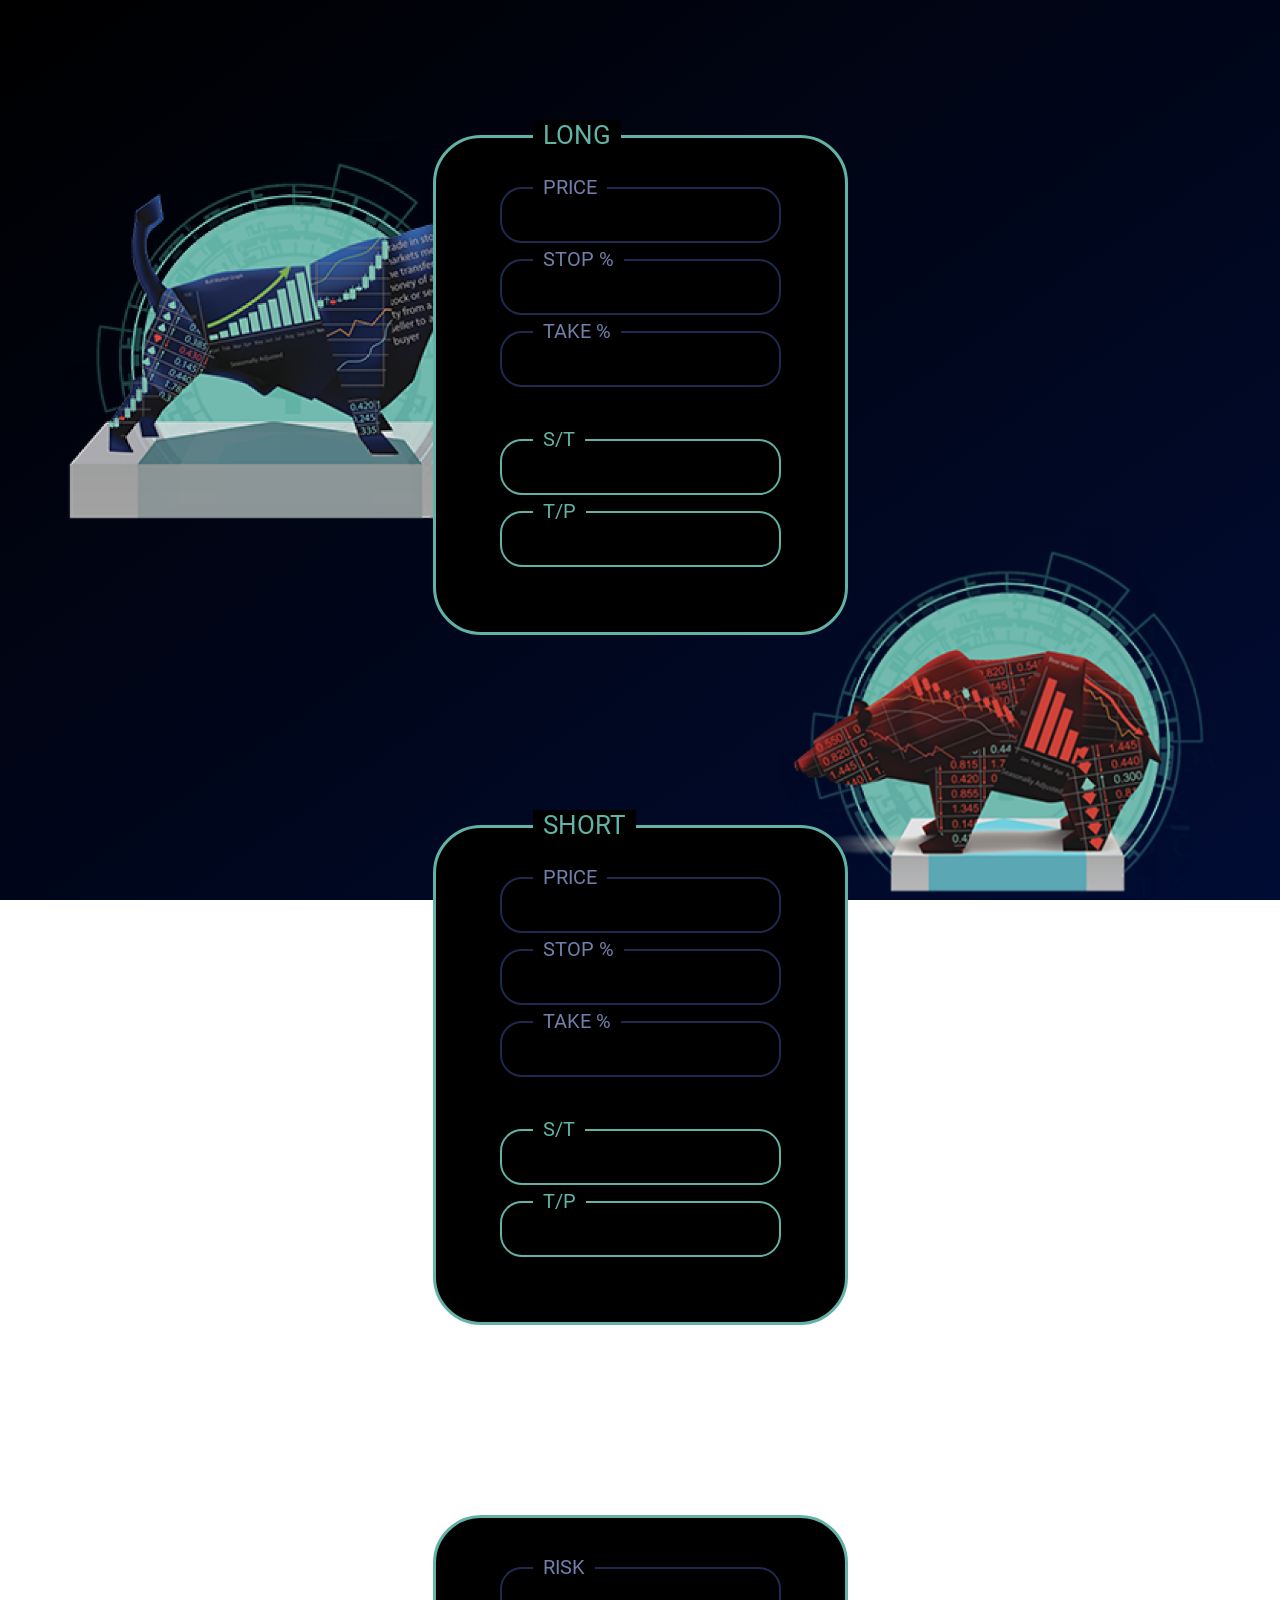
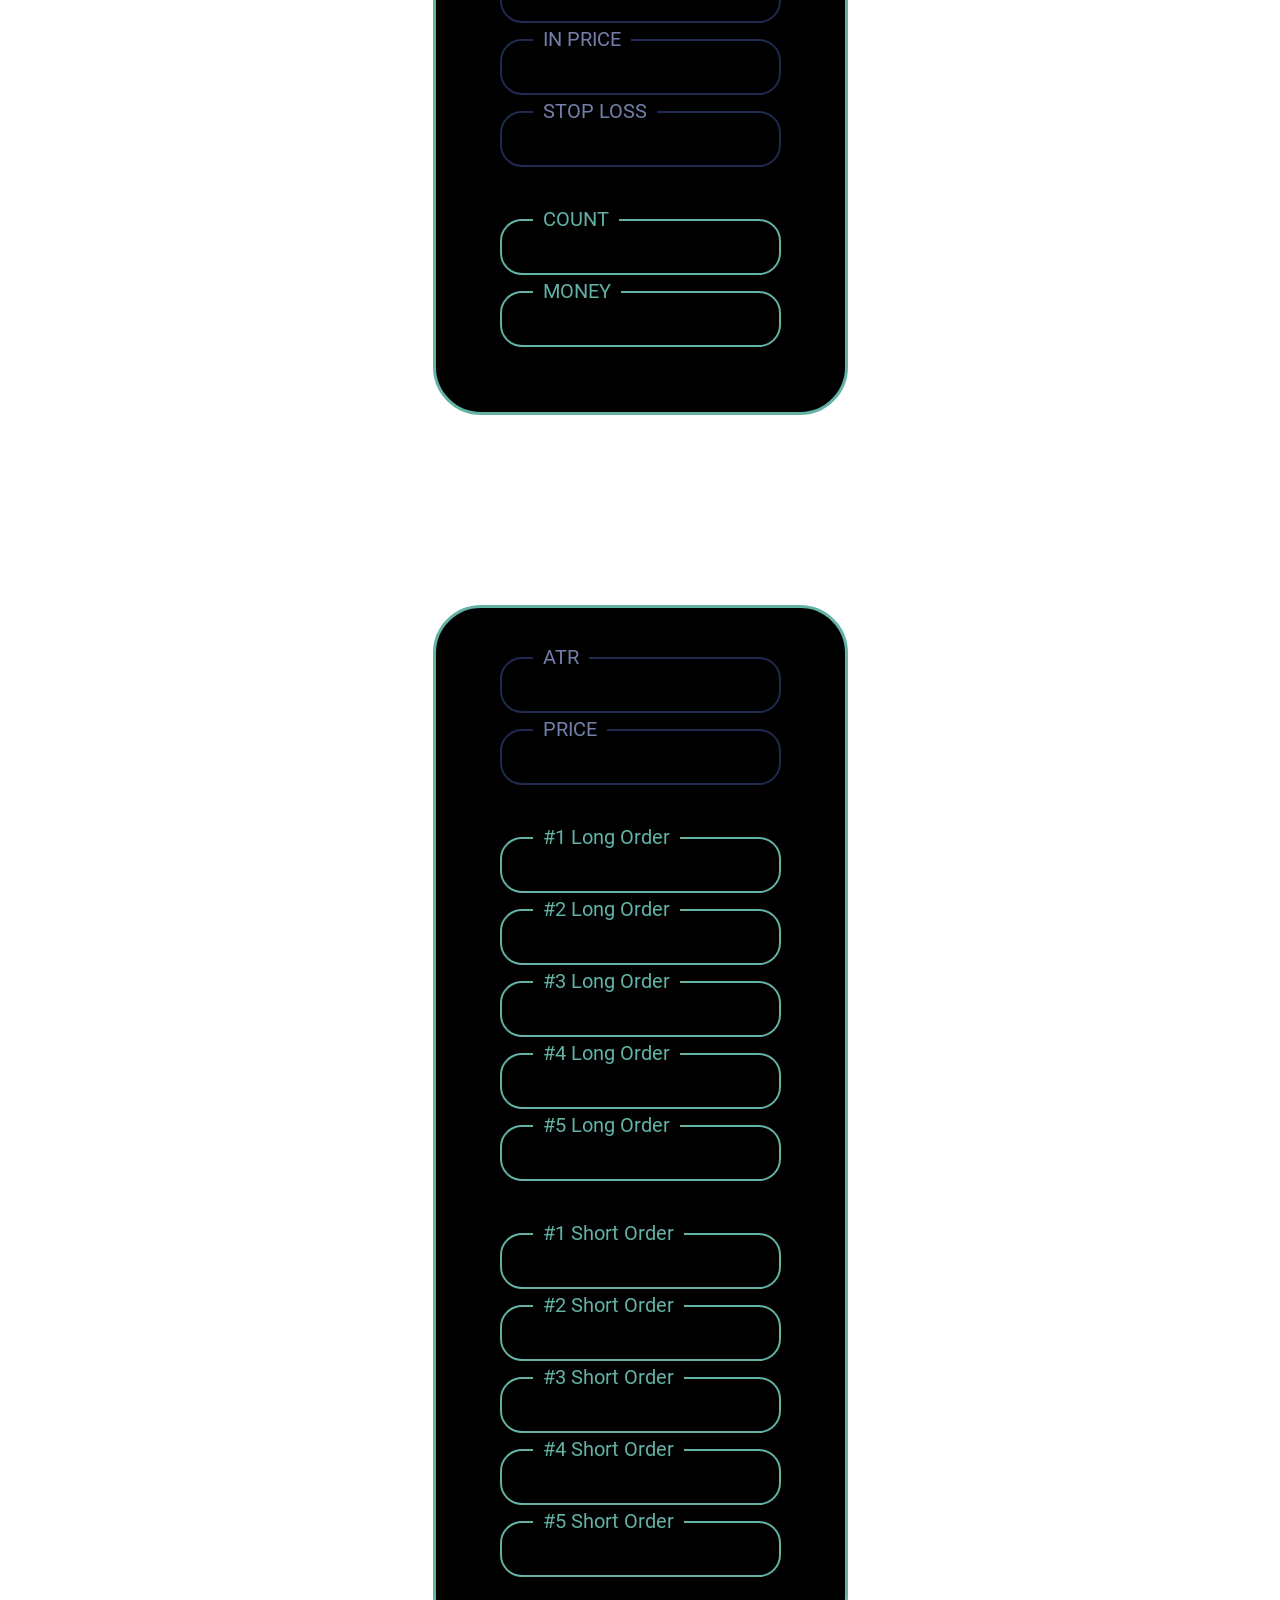
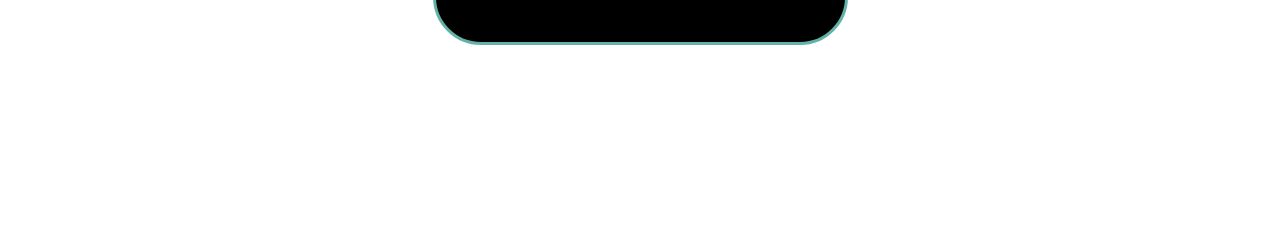
==== index.html @ 307fcd8e "added two new calculatos" ====
<!DOCTYPE html>
<html lang="en">
<head>
    <meta charset="UTF-8">
    <meta name="viewport" content="width=device-width, initial-scale=1.0">
    <link rel="stylesheet" href="css/style.css">
    <link rel="stylesheet" href="fonts/fonts.css">

    <title>Calculator</title>
</head>
<body>
    <div class="animals">
        <img class="bull" src="img/image 3.png" alt="bull" srcset="">
        <br>
        <img class="bear" style="float: right;" src="img/image 2.png" alt="bear" srcset="">
    </div>
    <!-- <div class="containerbig">
        <section class="short" style="margin-bottom: 10vh;">
            <p class="description">SHORT</p>
            <div class="inputdiv container"><br><input type="number" name="" id="short1" min="0" onchange="shortChanged()"></div>
            <p class="description">ATR</p>
            <div class="inputdiv container"><input type="number" name="" id="short2" min="0" onchange="shortChanged()"><br></div>
            <p class="description">PROFIT</p>
            <div class="inputdiv container"><input class="readonly" type="number" name="" id="short4" readonly><br></div>
            <p class="description">STOP</p>
            <div class="inputdiv container"><input class="readonly" type="number" name="" id="short3" readonly><br></div>
        </section>
        <section class="short" style="margin-bottom: 10vh;">
            <p class="description">Profit Multipier</p>
            <div class="inputdiv container"><br><input type="number" value="3.5" name="" id="coef" onchange="coefChanged()"></div>
        </section>
        <section class="short">
            <p class="description">LONG</p>
            <div class="inputdiv container"><br><input type="number" name="" id="long1" min="0" onchange="longChanged()"></div>
            <p class="description">ATR</p>
            <div class="inputdiv container"><input type="number" name="" id="long2" min="0" onchange="longChanged()"><br></div>
            <p class="description">PROFIT</p>
            <div class="inputdiv container"><input class="readonly" type="number" name="" id="long4" readonly><br></div>
            <p class="description">STOP</p>
            <div class="inputdiv container"><input class="readonly" type="number" name="" id="long3" readonly><br></div>
        </section>
    </div>
    -->

    <div class="containerbig">
        <section class="short" style="margin-bottom: 10vh;">
            <p class="description title readonly-description">LONG</p>
            <p class="description">PRICE</p>
            <div class="inputdiv container"><br><input type="number" name="" id="longPrice" min="0" onchange="longChangedNew()"></div>
            <p class="description">STOP %</p>
            <div class="inputdiv container"><input type="number" value="-0.65" name="" id="longStopPrecent" onchange="longChangedNew()"><br></div>
            <p class="description">TAKE %</p>
            <div class="inputdiv container"><input type="number" value="2.65" name="" id="longTakePercent" onchange="longChangedNew()"><br></div>
            <br><br>
            <p class="description readonly-description">S/T</p>
            <div class="inputdiv container"><input class="readonly" type="number" name="" id="longST" readonly><br></div>
            <p class="description readonly-description">T/P</p>
            <div class="inputdiv container"><input class="readonly" type="number" name="" id="longTP" readonly><br></div>
        </section>
    </div>

    <div class="containerbig">
        <section class="short" style="margin-bottom: 10vh;">
            <p class="description title readonly-description">SHORT</p>
            <p class="description">PRICE</p>
            <div class="inputdiv container"><br><input type="number" name="" id="shortPrice" min="0" onchange="shortChangedNew()"></div>
            <p class="description">STOP %</p>
            <div class="inputdiv container"><input type="number" value="0.65" name="" id="shortStopPrecent" onchange="shortChangedNew()"><br></div>
            <p class="description">TAKE %</p>
            <div class="inputdiv container"><input type="number" value="-2.65" name="" id="shortTakePercent" onchange="shortChangedNew()"><br></div>
            <br><br>
            <p class="description readonly-description">S/T</p>
            <div class="inputdiv container"><input class="readonly" type="number" name="" id="shortST" readonly><br></div>
            <p class="description readonly-description">T/P</p>
            <div class="inputdiv container"><input class="readonly" type="number" name="" id="shortTP" readonly><br></div>
        </section>
    </div>

    <div class="containerbig">
        <section class="short" style="margin-bottom: 10vh;">
            <p class="description">RISK</p>
            <div class="inputdiv container"><br><input type="number" name="" id="risk1" min="0" onchange="riskChanged()"></div>
            <p class="description">IN PRICE</p>
            <div class="inputdiv container"><input type="number" name="" id="risk2" min="0" onchange="riskChanged()"><br></div>
            <p class="description">STOP LOSS</p>
            <div class="inputdiv container"><input type="number" name="" id="risk3" onchange="riskChanged()"><br></div>
            <br><br>
            <p class="description readonly-description">COUNT</p>
            <div class="inputdiv container"><input class="readonly" type="number" name="" id="risk4" readonly><br></div>
            <p class="description readonly-description">MONEY</p>
            <div class="inputdiv container"><input class="readonly" type="number" name="" id="risk5" readonly><br></div>
        </section>
    </div>

    <div class="containerbig">
        <section class="short" style="margin-bottom: 10vh;">
            <p class="description">ATR</p>
            <div class="inputdiv container"><br><input type="number" name="" id="atr1" min="0" onchange="PercentChanged()"></div>
            <p class="description">PRICE</p>
            <div class="inputdiv container"><input type="number" name="" id="price1" min="0" onchange="PercentChanged()"><br></div>
            <br><br>
            <!-- <p class="description readonly-description">First Order</p>
            <div class="inputdiv container"><input class="readonly" type="number" name="" id="first" readonly><br></div>
            <p class="description readonly-description">Between Order</p>
            <div class="inputdiv container"><input class="readonly" type="number" name="" id="between" readonly><br></div>
            <br><br> -->
            <p class="description readonly-description">#1 Long Order</p>
            <div class="inputdiv container"><input class="readonly" type="number" name="" id="long1" readonly><br></div>
            <p class="description readonly-description">#2 Long Order</p>
            <div class="inputdiv container"><input class="readonly" type="number" name="" id="long2" readonly><br></div>
            <p class="description readonly-description">#3 Long Order</p>
            <div class="inputdiv container"><input class="readonly" type="number" name="" id="long3" readonly><br></div>
            <p class="description readonly-description">#4 Long Order</p>
            <div class="inputdiv container"><input class="readonly" type="number" name="" id="long4" readonly><br></div>
            <p class="description readonly-description">#5 Long Order</p>
            <div class="inputdiv container"><input class="readonly" type="number" name="" id="long5" readonly><br></div>
            <br><br>
            <p class="description readonly-description">#1 Short Order</p>
            <div class="inputdiv container"><input class="readonly" type="number" name="" id="short1" readonly><br></div>
            <p class="description readonly-description">#2 Short Order</p>
            <div class="inputdiv container"><input class="readonly" type="number" name="" id="short2" readonly><br></div>
            <p class="description readonly-description">#3 Short Order</p>
            <div class="inputdiv container"><input class="readonly" type="number" name="" id="short3" readonly><br></div>
            <p class="description readonly-description">#4 Short Order</p>
            <div class="inputdiv container"><input class="readonly" type="number" name="" id="short4" readonly><br></div>
            <p class="description readonly-description">#5 Short Order</p>
            <div class="inputdiv container"><input class="readonly" type="number" name="" id="short5" readonly><br></div>
        </section>
    </div>

    <script src="js/jQuery.js"></script>
    <script src="js/main.js"></script>
    <script>
        $("#shortStopPrecent").val(localStorage.getItem("shortStopPrecent", "0.65"));
        $("#shortTakePercent").val(localStorage.getItem("shortTakePercent", "-2.65"));
        
        $("#longStopPrecent").val(localStorage.getItem("longStopPrecent", "-0.65"));
        $("#longTakePercent").val(localStorage.getItem("longTakePercent", "2.65"));
    </script>
</body>
</html>
---- css/style.css ----
body
{
    margin-top: 15vh;
    /* background: linear-gradient(145deg, #000000, #23423D);*/
    background: linear-gradient(145deg, #000000, #010C34);
    background-attachment: fixed;
}

.container
{
    display: flex;
    justify-content: center;
}

.containerbig
{
    display: flex;
    justify-content: center;
    margin-bottom: 100px;
}

input
{
    border:none;
    background: #000000;
    font-family: Roboto;
    color: white;
    text-align: center;
    font-size: 20px;
    font-weight: bold;
    padding: 6px 12px;
    min-height: 40px;
    border: 2px solid #202A51;
    border-radius: 22px;
}

.inputdiv
{
    margin-bottom: 16px;
}

input:focus
{
    outline: none;
}

.title
{
  font-size: 26px !important;
  margin-top: -67px !important;
}

.animals
{
  margin: 0;
  padding: 0 5vw;
  top: 15vh;
  bottom: 0;
  left: 0;
  right: 0;
  position: absolute;
  z-index: -1;
}

.animals>img
{
  height: 384px;
}

.short
{
    padding: 49px 5vw;
    background-color: #000000;
    border: 3px solid #62B2A5;
    border-radius: 48px;
}

.readonly-description
{
  color: #62B2A5 !important;
}

.readonly
{
    color: rgba(255, 255, 255, 0.8);
    border-color: #62B2A5;
}

.description
{
    padding: 0 10px;
    color: #737FAA;
    background-color: black;
    margin-top: -12px;
    margin-left: 33px;
    font-family: Roboto;
    font-size: 20px;
    text-align: center;
    position: absolute;
}

input::-webkit-outer-spin-button,
input::-webkit-inner-spin-button {
  -webkit-appearance: none;
  margin: 0;
}

input[type=number] {
  -moz-appearance: textfield;
}

@media (orientation: landscape) {
  .containerbig {
    flex-direction: row;
  }
}
  
@media screen and (orientation: portrait), screen and (max-width: 650px) {
  .containerbig {
    flex-direction: column;
  }
  .description
  {
    margin-left: 46px;
  }
  .animals
  {
    display: none;
  }
}
---- fonts/fonts.css ----
@font-face
{
    font-family: MontserratMedium;
    src: url(Montserrat-Medium.ttf);
}

@font-face
{
    font-family: MontserratThin;
    src: url(Montserrat-Light.ttf);
}

@font-face
{
    font-family: Roboto;
    src: url(Roboto-Regular.ttf);
}
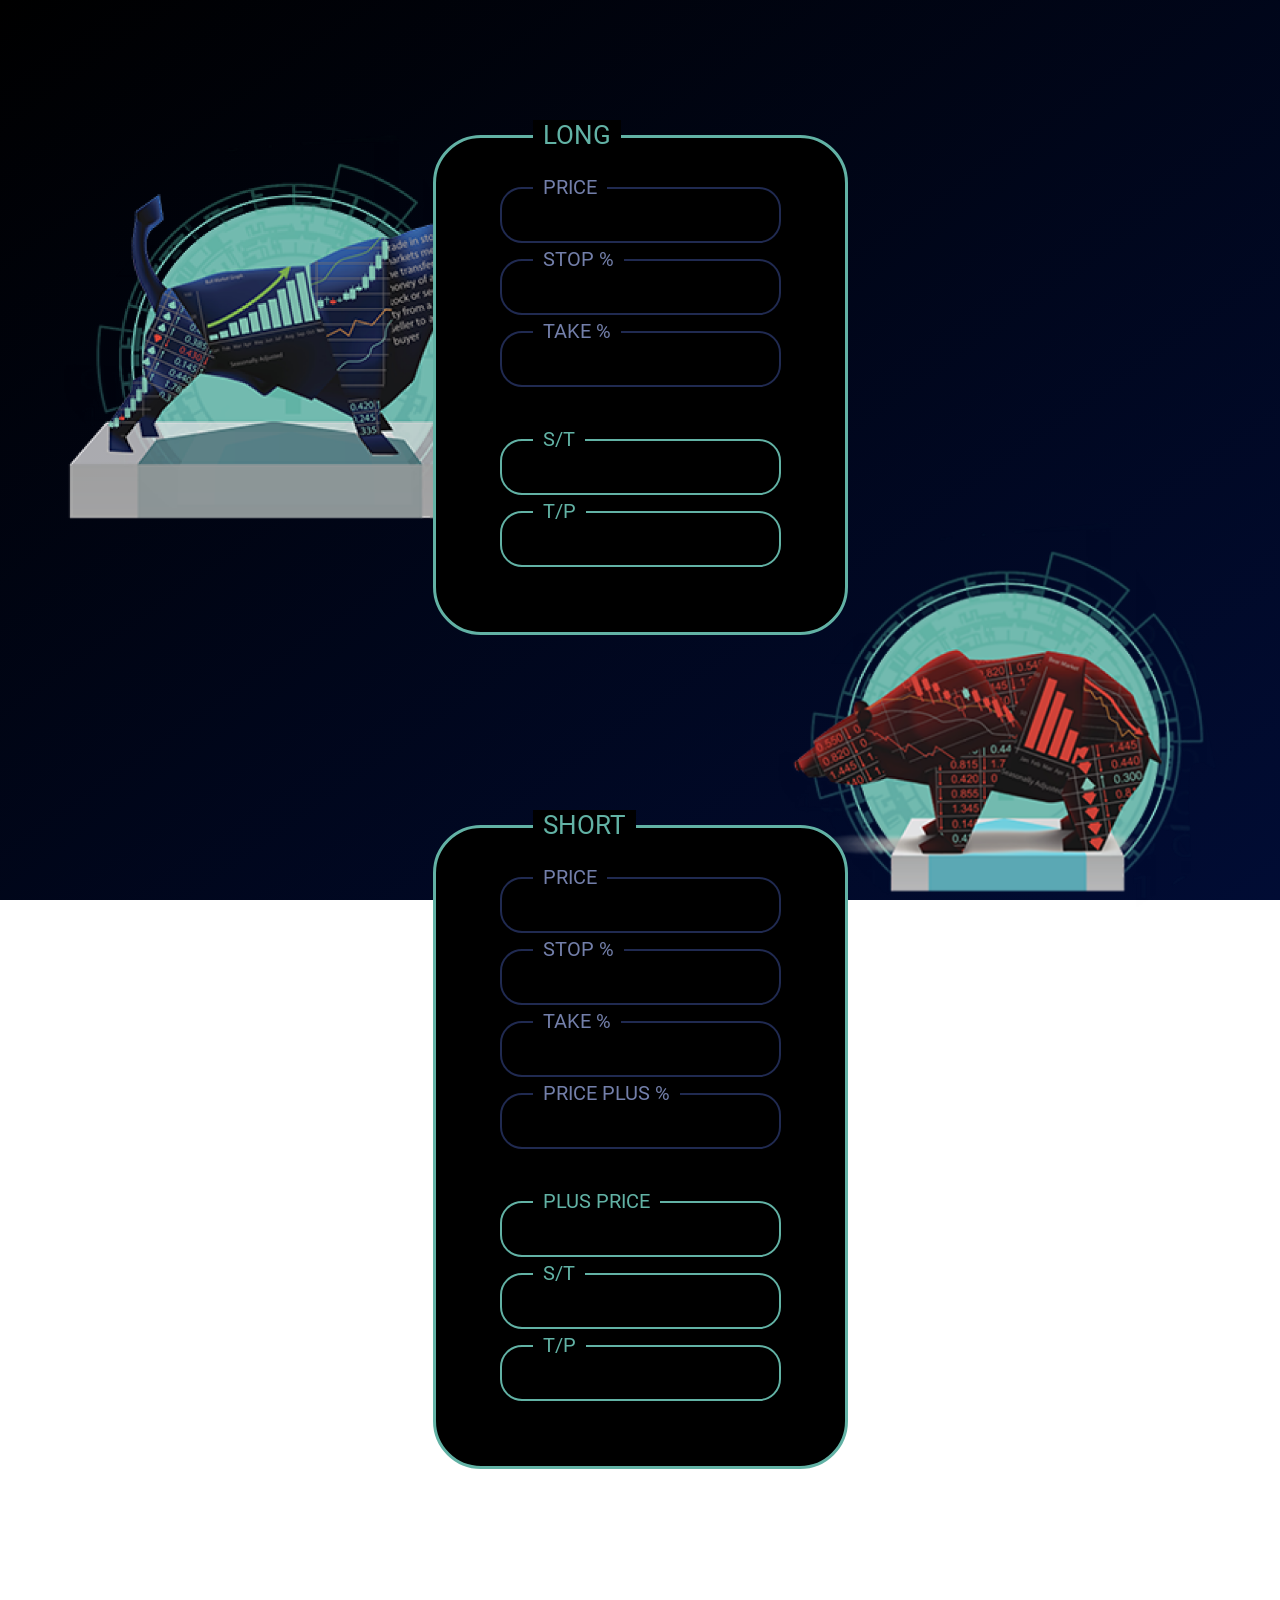
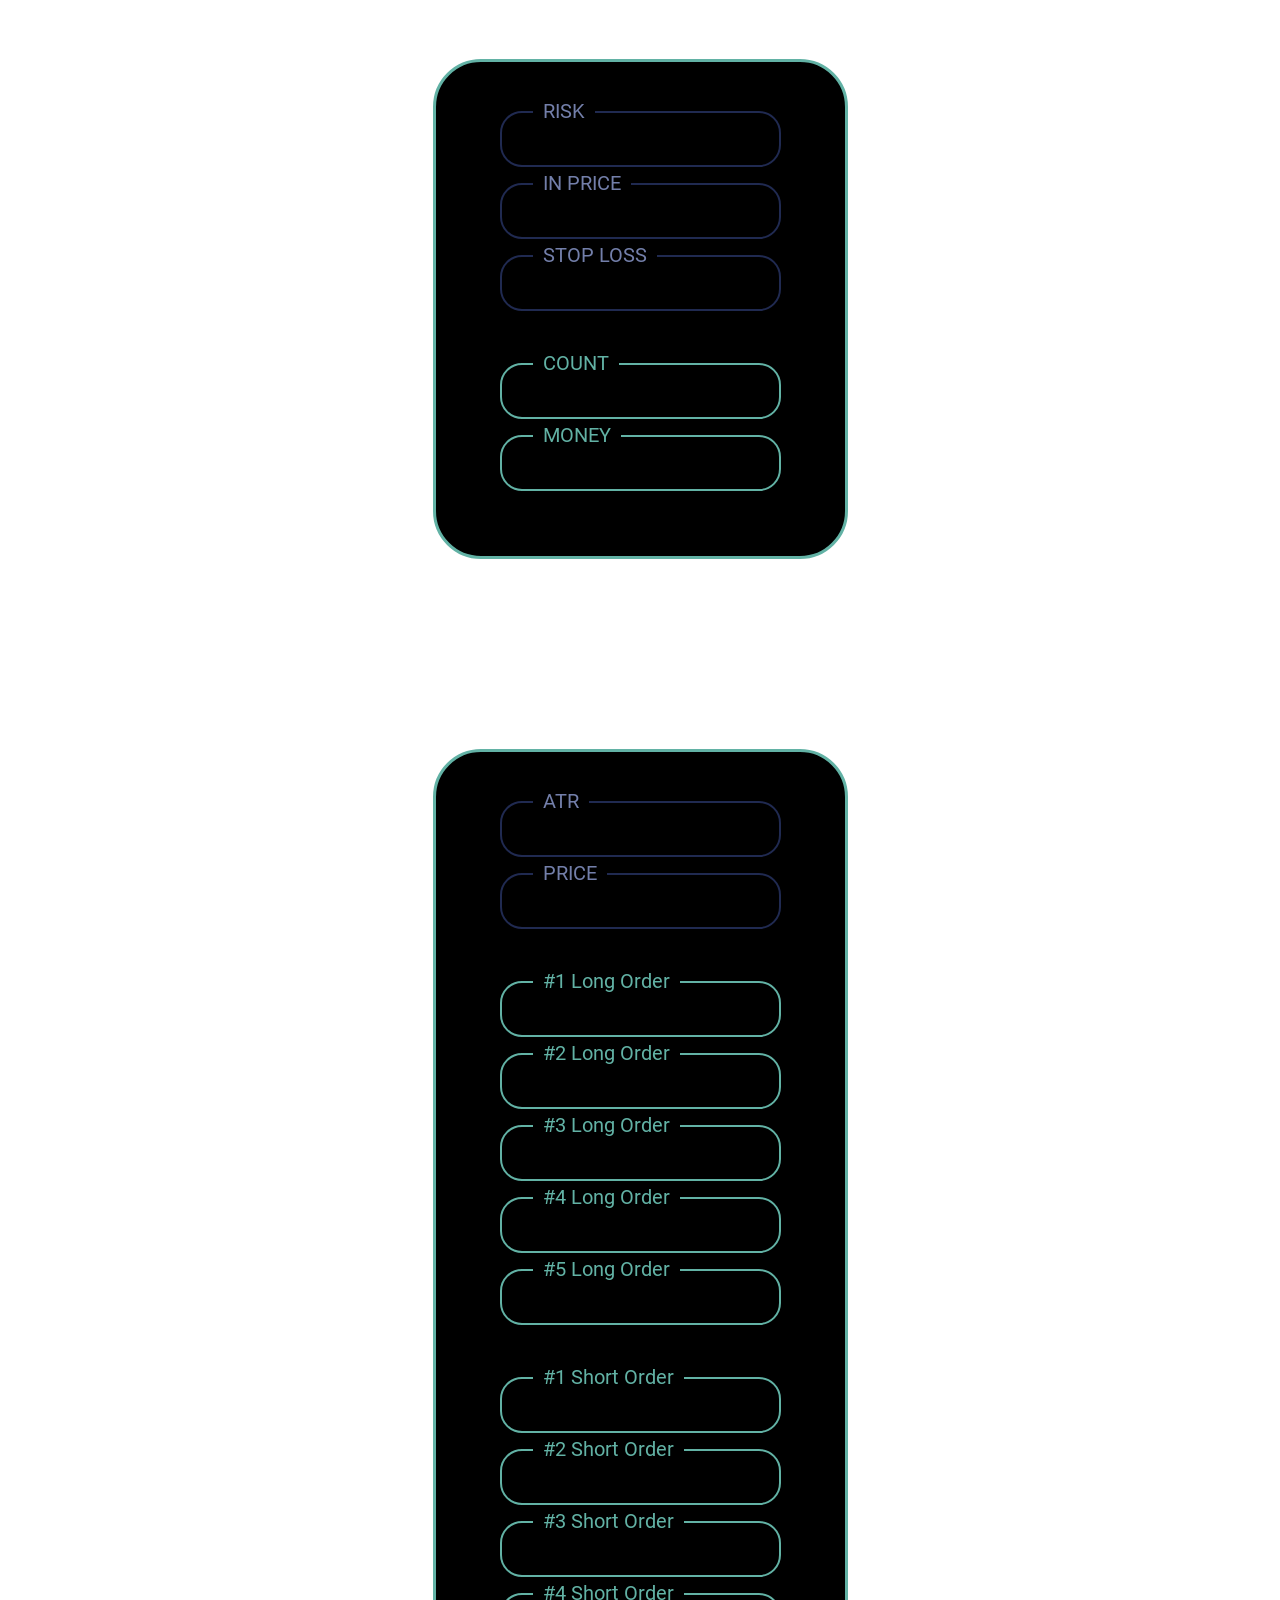
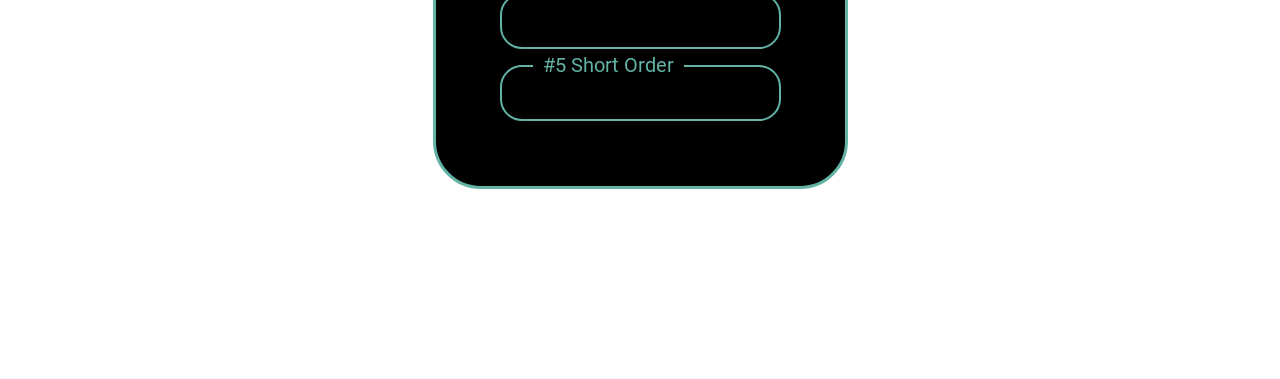
==== commit aba1b535: "Plus Price" ====
--- a/index.html
+++ b/index.html
@@ -5,6 +5,7 @@
     <meta name="viewport" content="width=device-width, initial-scale=1.0">
     <link rel="stylesheet" href="css/style.css">
     <link rel="stylesheet" href="fonts/fonts.css">
+    <link rel="icon" type="image/x-icon" href="favicon.ico">
 
     <title>Calculator</title>
 </head>
@@ -68,7 +69,11 @@
             <div class="inputdiv container"><input type="number" value="0.65" name="" id="shortStopPrecent" onchange="shortChangedNew()"><br></div>
             <p class="description">TAKE %</p>
             <div class="inputdiv container"><input type="number" value="-2.65" name="" id="shortTakePercent" onchange="shortChangedNew()"><br></div>
+            <p class="description">PRICE PLUS %</p>
+            <div class="inputdiv container"><input type="number" value="0" name="" id="shortAddPricePercent" onchange="shortChangedNew()"><br></div>
             <br><br>
+            <p class="description readonly-description">PLUS PRICE</p>
+            <div class="inputdiv container"><input class="readonly" type="number" name="" id="shortPP" readonly><br></div>
             <p class="description readonly-description">S/T</p>
             <div class="inputdiv container"><input class="readonly" type="number" name="" id="shortST" readonly><br></div>
             <p class="description readonly-description">T/P</p>
@@ -133,7 +138,8 @@
     <script>
         $("#shortStopPrecent").val(localStorage.getItem("shortStopPrecent", "0.65"));
         $("#shortTakePercent").val(localStorage.getItem("shortTakePercent", "-2.65"));
-        
+        $("#shortAddPricePercent").val(localStorage.getItem("shortAddPricePercent", "0"));
+
         $("#longStopPrecent").val(localStorage.getItem("longStopPrecent", "-0.65"));
         $("#longTakePercent").val(localStorage.getItem("longTakePercent", "2.65"));
     </script>
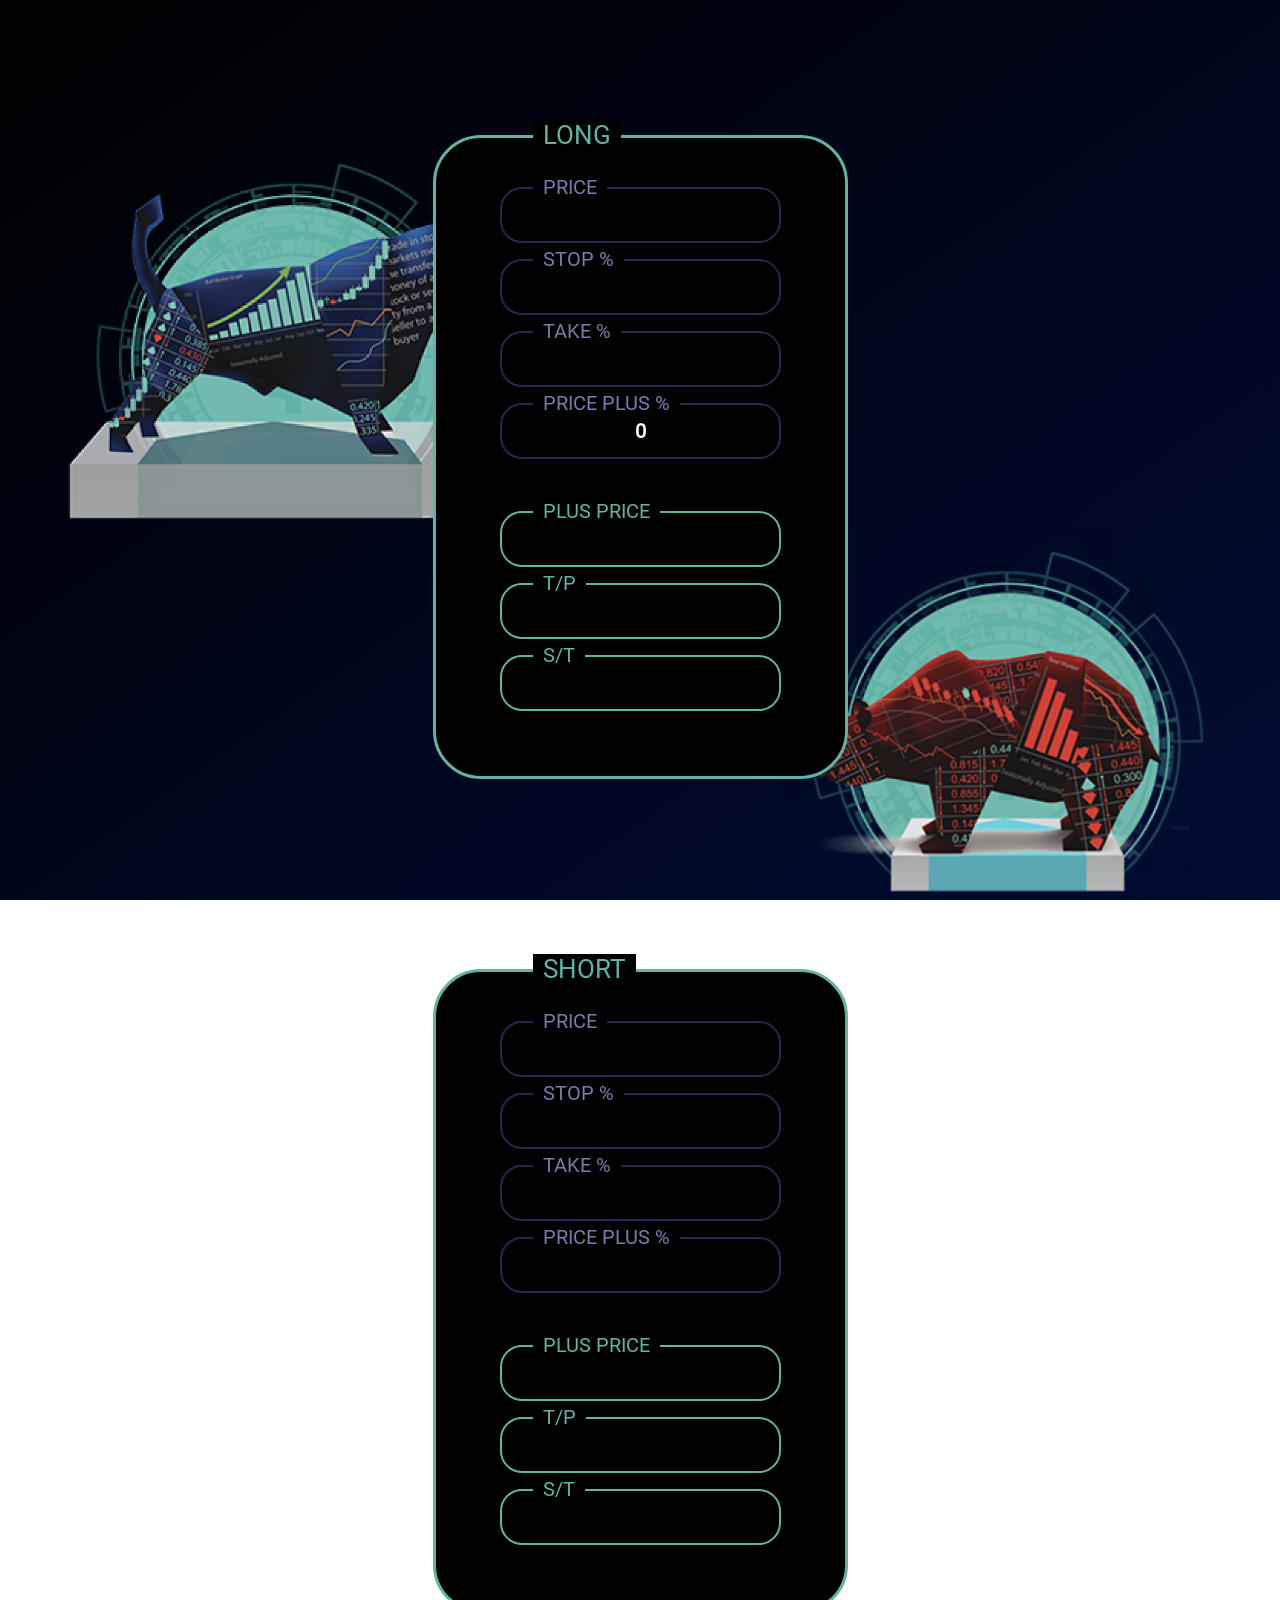
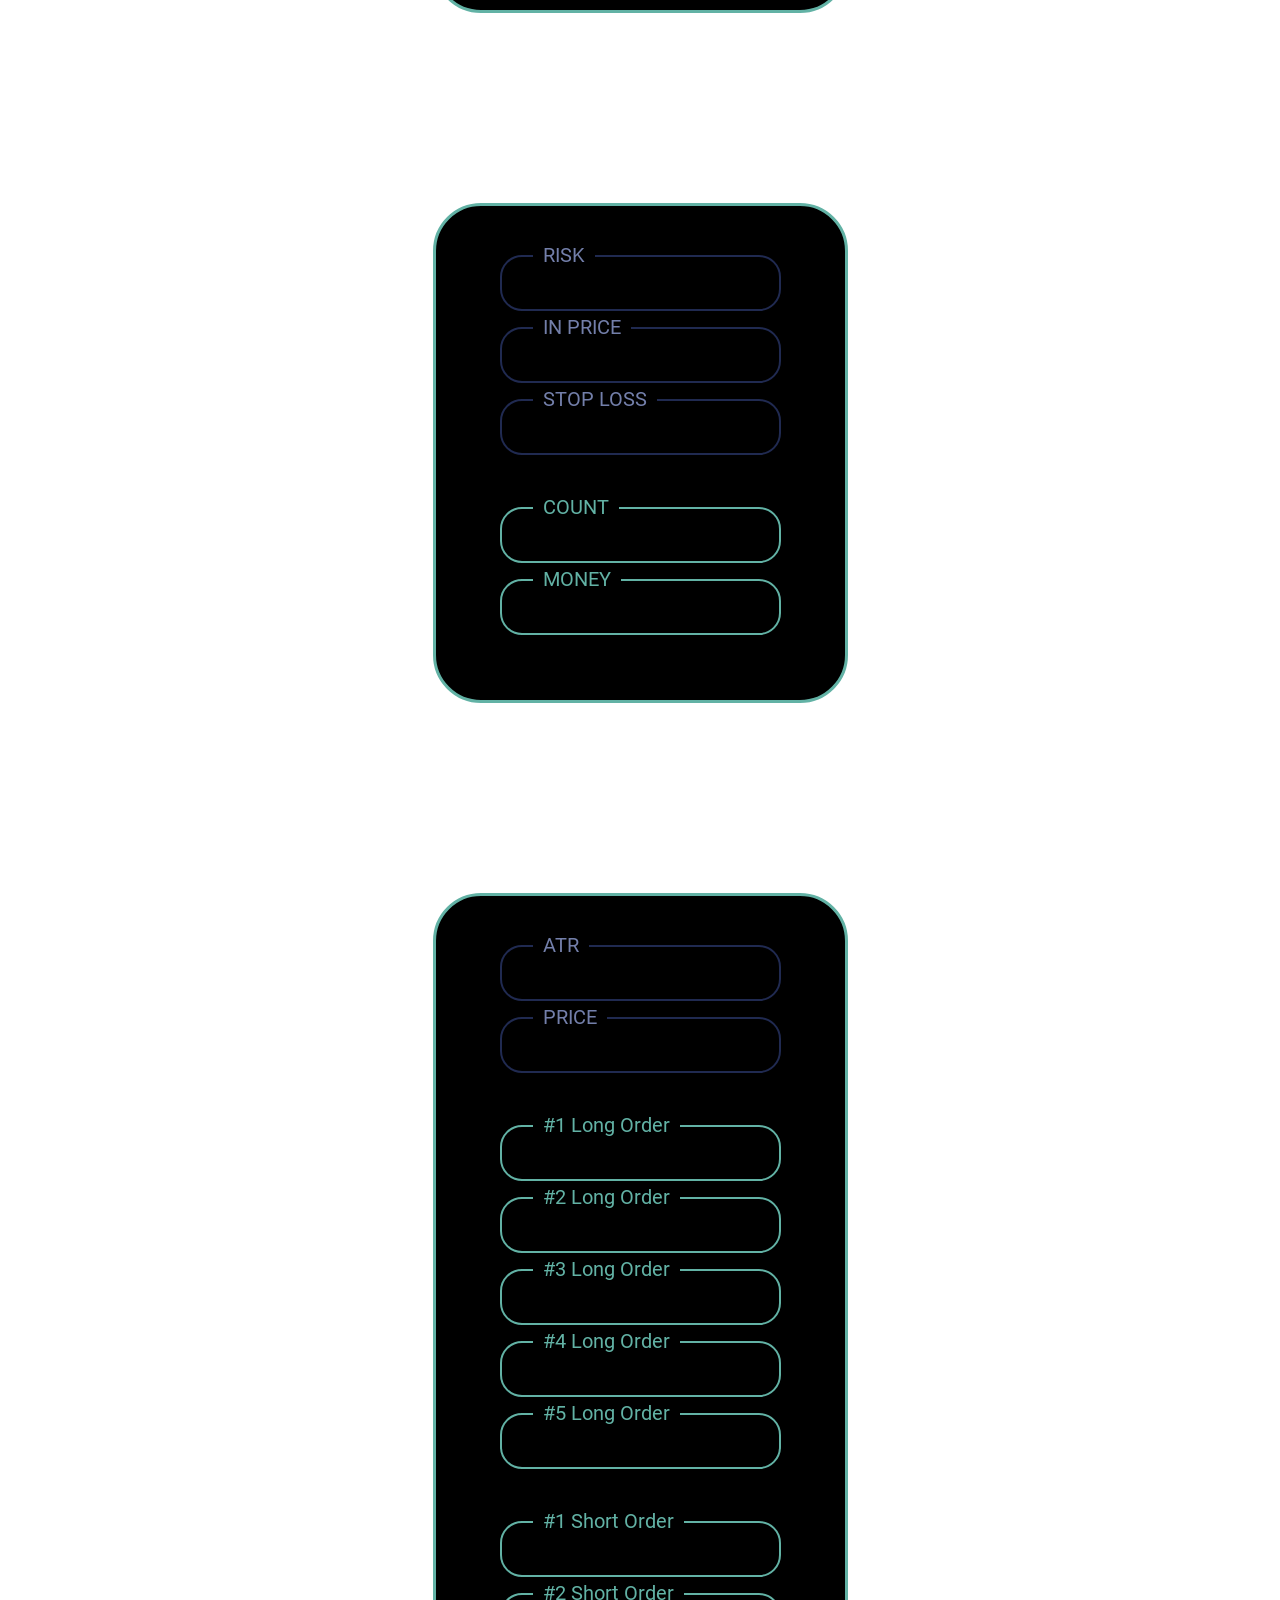
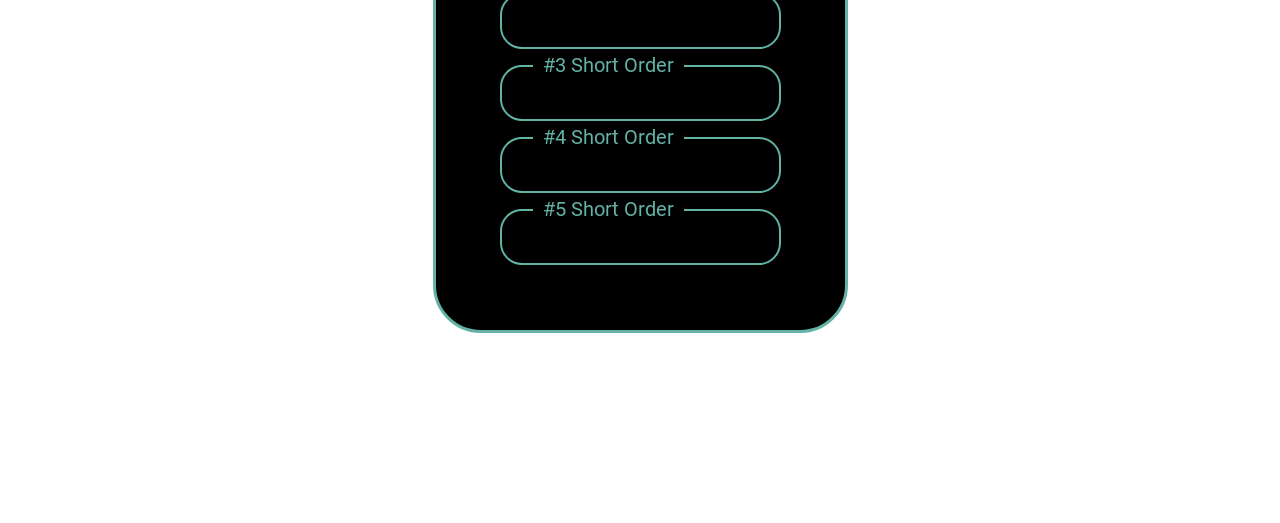
==== commit 5cf1685a: "Small Updates" ====
--- a/index.html
+++ b/index.html
@@ -52,11 +52,16 @@
             <div class="inputdiv container"><input type="number" value="-0.65" name="" id="longStopPrecent" onchange="longChangedNew()"><br></div>
             <p class="description">TAKE %</p>
             <div class="inputdiv container"><input type="number" value="2.65" name="" id="longTakePercent" onchange="longChangedNew()"><br></div>
+            <p class="description">PRICE PLUS %</p>
+            <div class="inputdiv container"><input type="number" value="0" name="" id="longAddPricePercent" onchange="longChangedNew()"><br></div>
             <br><br>
+            <p class="description readonly-description">PLUS PRICE</p>
+            <div class="inputdiv container"><input class="readonly" type="number" name="" id="longPP" readonly><br></div>
+            <p class="description readonly-description">T/P</p>
+            <div class="inputdiv container"><input class="readonly" type="number" name="" id="longTP" readonly><br></div>
             <p class="description readonly-description">S/T</p>
             <div class="inputdiv container"><input class="readonly" type="number" name="" id="longST" readonly><br></div>
-            <p class="description readonly-description">T/P</p>
-            <div class="inputdiv container"><input class="readonly" type="number" name="" id="longTP" readonly><br></div>
+
         </section>
     </div>
 
@@ -74,10 +79,10 @@
             <br><br>
             <p class="description readonly-description">PLUS PRICE</p>
             <div class="inputdiv container"><input class="readonly" type="number" name="" id="shortPP" readonly><br></div>
+            <p class="description readonly-description">T/P</p>
+            <div class="inputdiv container"><input class="readonly" type="number" name="" id="shortTP" readonly><br></div>
             <p class="description readonly-description">S/T</p>
             <div class="inputdiv container"><input class="readonly" type="number" name="" id="shortST" readonly><br></div>
-            <p class="description readonly-description">T/P</p>
-            <div class="inputdiv container"><input class="readonly" type="number" name="" id="shortTP" readonly><br></div>
         </section>
     </div>
 
@@ -142,6 +147,7 @@
 
         $("#longStopPrecent").val(localStorage.getItem("longStopPrecent", "-0.65"));
         $("#longTakePercent").val(localStorage.getItem("longTakePercent", "2.65"));
+        $("#shortAddPricePercent").val(localStorage.getItem("longAddPricePercent", "0"));
     </script>
 </body>
 </html>
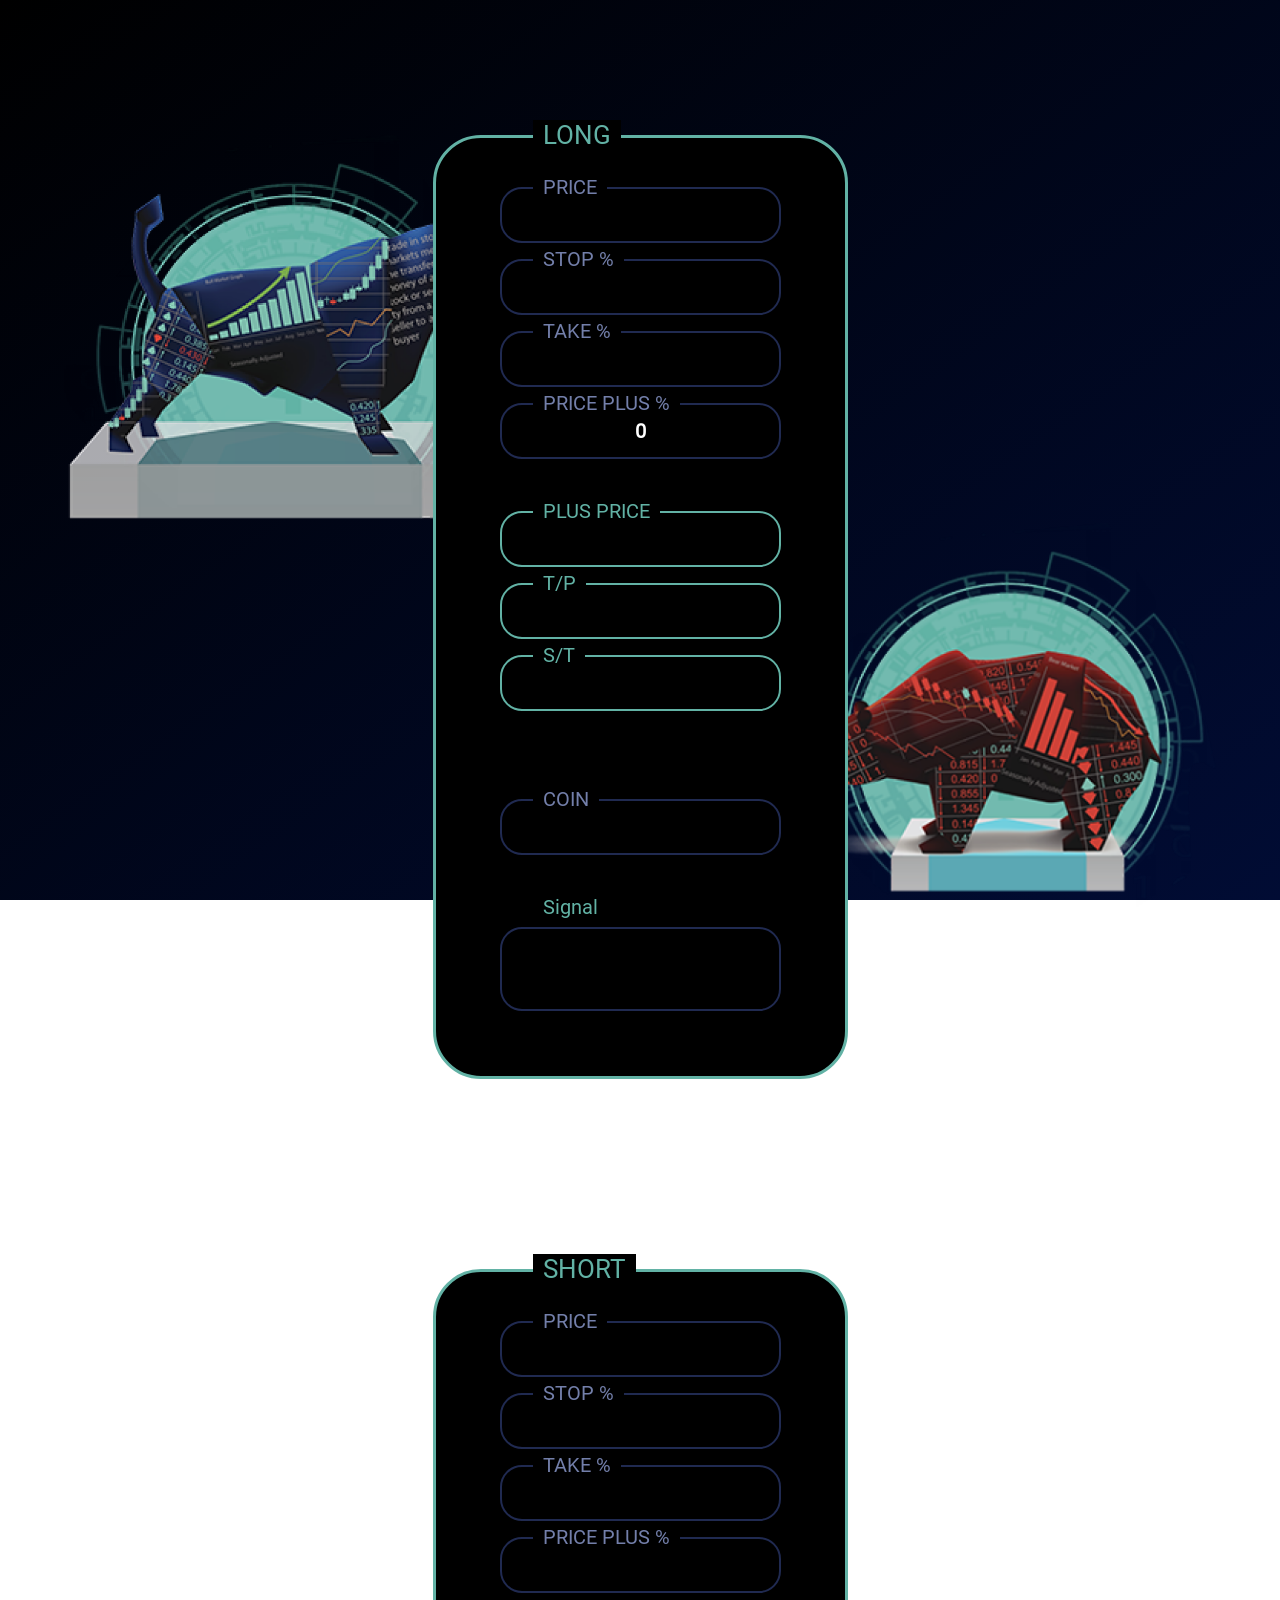
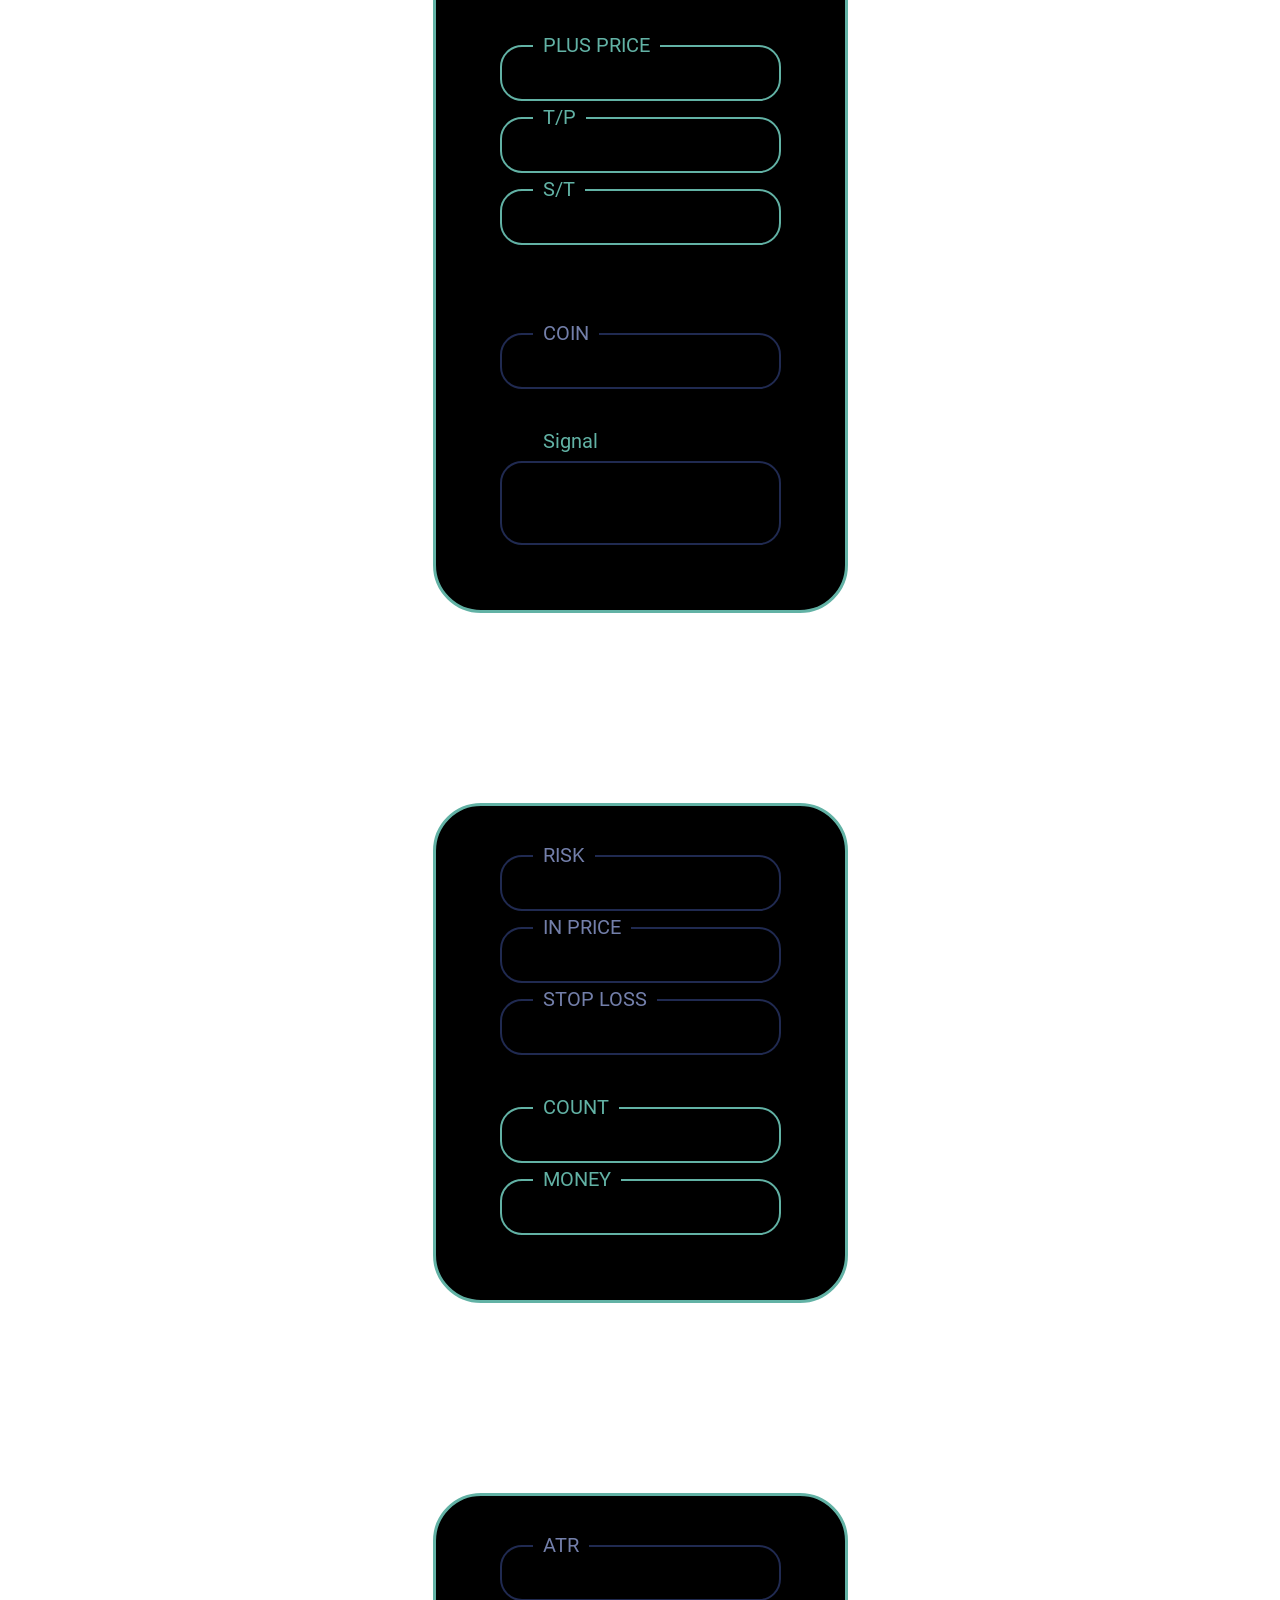
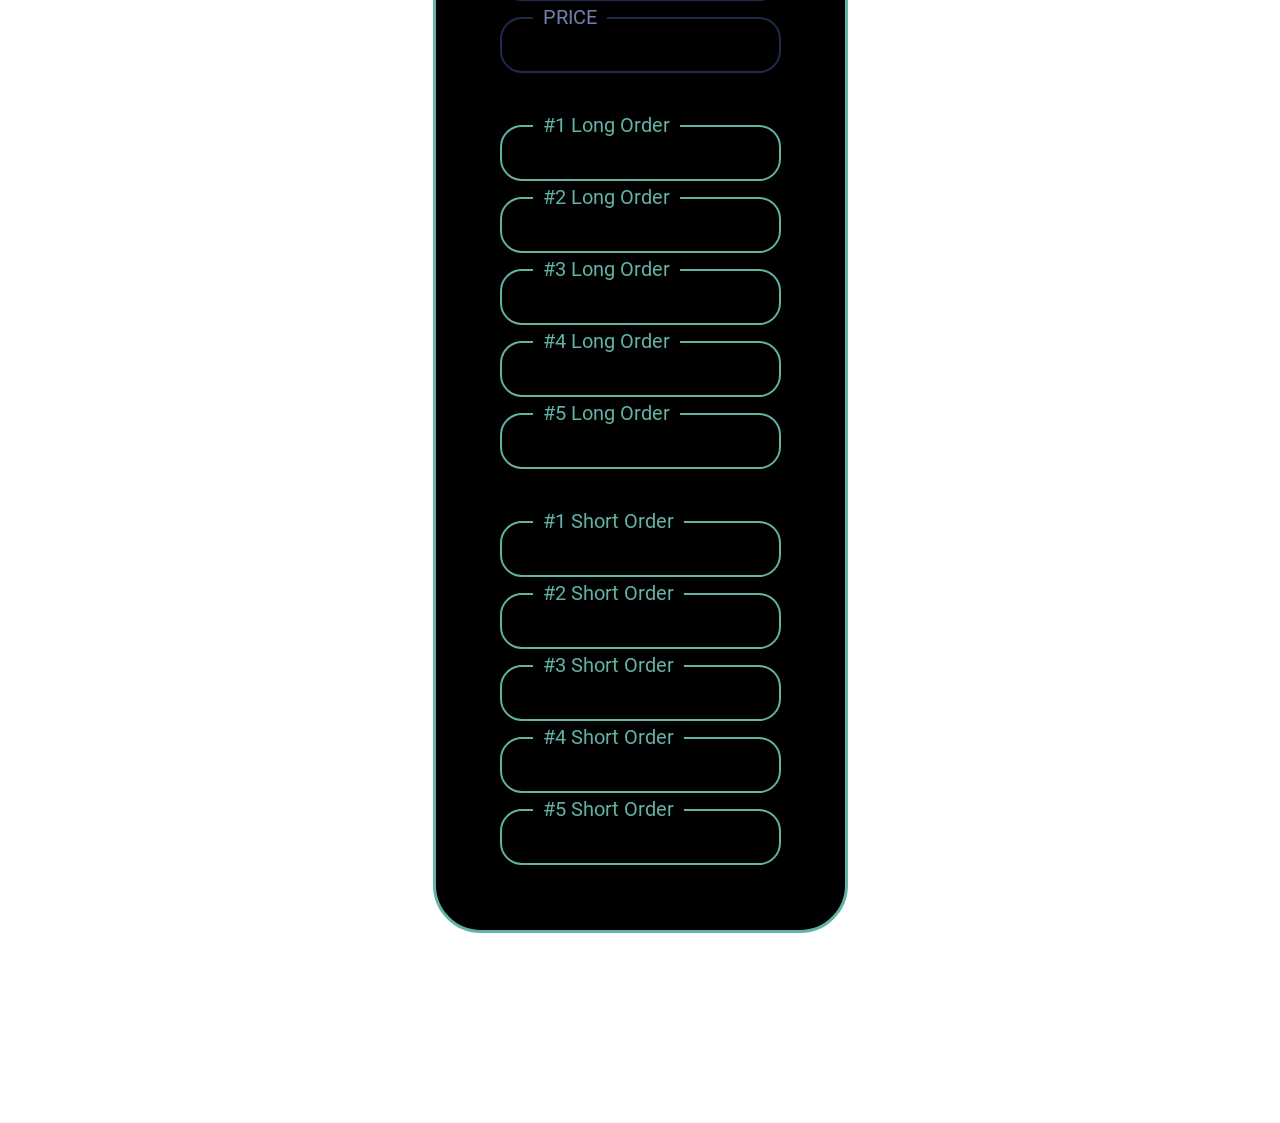
==== commit ff7d8b30: "Signal" ====
--- a/index.html
+++ b/index.html
@@ -61,7 +61,13 @@
             <div class="inputdiv container"><input class="readonly" type="number" name="" id="longTP" readonly><br></div>
             <p class="description readonly-description">S/T</p>
             <div class="inputdiv container"><input class="readonly" type="number" name="" id="longST" readonly><br></div>
-
+            <br><br>
+            <br><br>
+            <p class="description">COIN</p>
+            <div class="inputdiv container"><br><input type="text" name="" id="longCoin" min="0" onchange="longChangedNew()"></div>
+            <br><br>
+            <p class="description readonly-description">Signal</p>
+            <p class="inputdiv container signal" id="longSignal"></p>
         </section>
     </div>
 
@@ -83,6 +89,13 @@
             <div class="inputdiv container"><input class="readonly" type="number" name="" id="shortTP" readonly><br></div>
             <p class="description readonly-description">S/T</p>
             <div class="inputdiv container"><input class="readonly" type="number" name="" id="shortST" readonly><br></div>
+            <br><br>
+            <br><br>
+            <p class="description">COIN</p>
+            <div class="inputdiv container"><br><input type="text" name="" id="shortCoin" min="0" onchange="shortChangedNew()"></div>
+            <br><br>
+            <p class="description readonly-description">Signal</p>
+            <p class="inputdiv container signal" id="shortSignal"></p>
         </section>
     </div>
 
--- a/css/style.css
+++ b/css/style.css
@@ -32,6 +32,23 @@
     min-height: 40px;
     border: 2px solid #202A51;
     border-radius: 22px;
+}
+
+.signal
+{
+  border:none;
+  background: #000000;
+  font-family: Roboto;
+  color: white;
+  text-align: center;
+  font-size: 20px;
+  font-weight: bold;
+  padding: 6px 12px;
+  min-height: 40px;
+  border: 2px solid #202A51;
+  border-radius: 22px;
+  padding-top: 20px;
+  padding-bottom: 20px;
 }
 
 .inputdiv
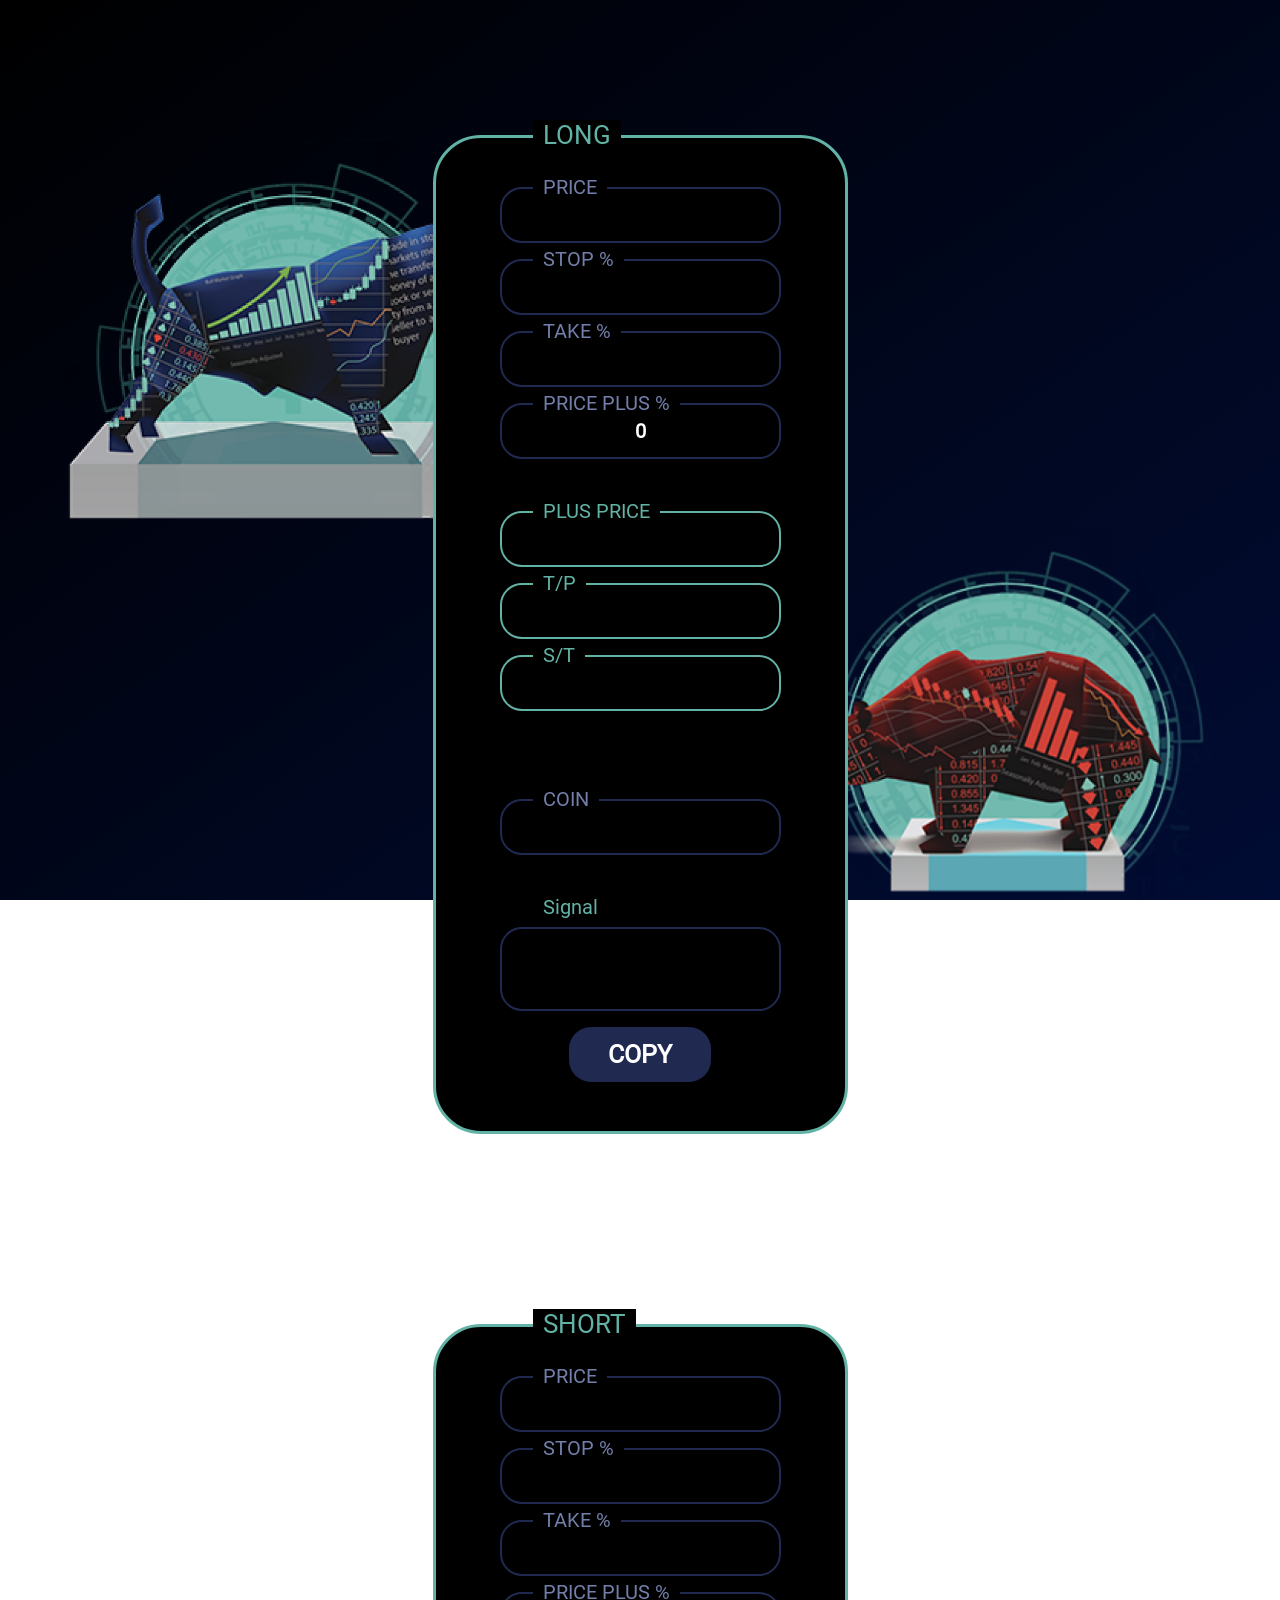
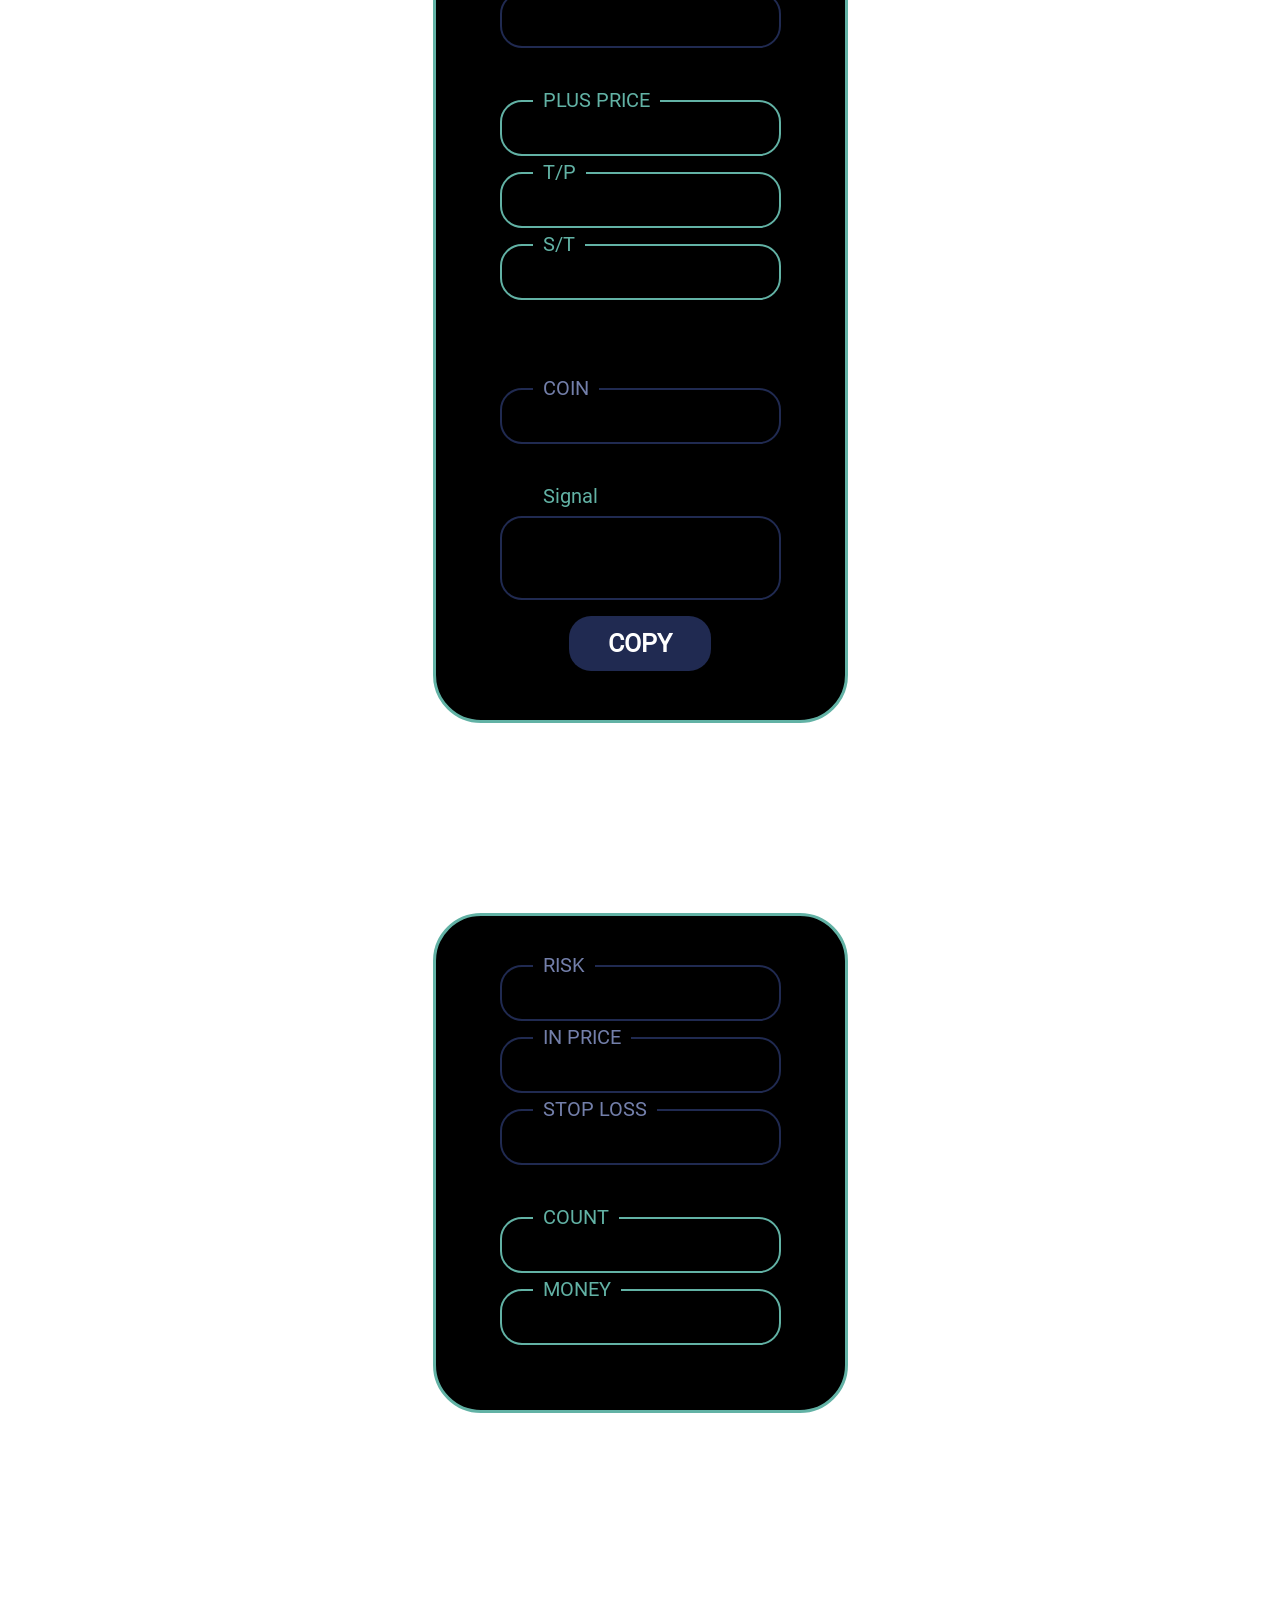
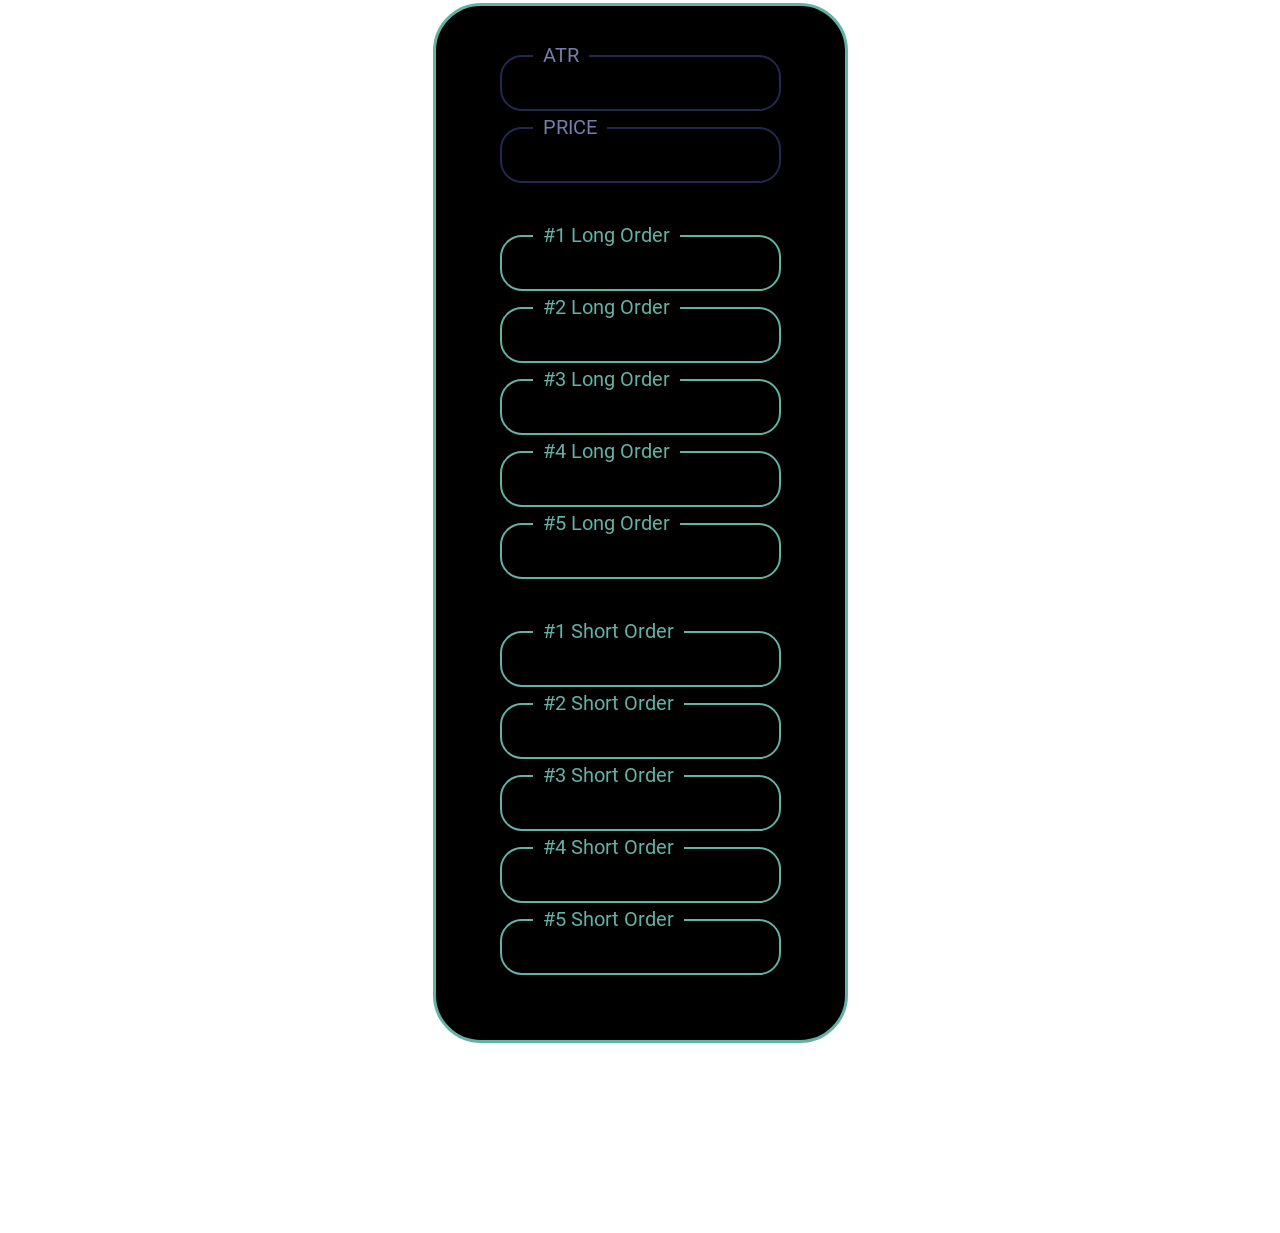
==== commit 0a305c68: "Copy Buttons" ====
--- a/index.html
+++ b/index.html
@@ -10,38 +10,12 @@
     <title>Calculator</title>
 </head>
 <body>
+    
     <div class="animals">
         <img class="bull" src="img/image 3.png" alt="bull" srcset="">
         <br>
         <img class="bear" style="float: right;" src="img/image 2.png" alt="bear" srcset="">
     </div>
-    <!-- <div class="containerbig">
-        <section class="short" style="margin-bottom: 10vh;">
-            <p class="description">SHORT</p>
-            <div class="inputdiv container"><br><input type="number" name="" id="short1" min="0" onchange="shortChanged()"></div>
-            <p class="description">ATR</p>
-            <div class="inputdiv container"><input type="number" name="" id="short2" min="0" onchange="shortChanged()"><br></div>
-            <p class="description">PROFIT</p>
-            <div class="inputdiv container"><input class="readonly" type="number" name="" id="short4" readonly><br></div>
-            <p class="description">STOP</p>
-            <div class="inputdiv container"><input class="readonly" type="number" name="" id="short3" readonly><br></div>
-        </section>
-        <section class="short" style="margin-bottom: 10vh;">
-            <p class="description">Profit Multipier</p>
-            <div class="inputdiv container"><br><input type="number" value="3.5" name="" id="coef" onchange="coefChanged()"></div>
-        </section>
-        <section class="short">
-            <p class="description">LONG</p>
-            <div class="inputdiv container"><br><input type="number" name="" id="long1" min="0" onchange="longChanged()"></div>
-            <p class="description">ATR</p>
-            <div class="inputdiv container"><input type="number" name="" id="long2" min="0" onchange="longChanged()"><br></div>
-            <p class="description">PROFIT</p>
-            <div class="inputdiv container"><input class="readonly" type="number" name="" id="long4" readonly><br></div>
-            <p class="description">STOP</p>
-            <div class="inputdiv container"><input class="readonly" type="number" name="" id="long3" readonly><br></div>
-        </section>
-    </div>
-    -->
 
     <div class="containerbig">
         <section class="short" style="margin-bottom: 10vh;">
@@ -68,6 +42,7 @@
             <br><br>
             <p class="description readonly-description">Signal</p>
             <p class="inputdiv container signal" id="longSignal"></p>
+            <div class="container"><button class="button" id="longCopy">COPY</button></div>
         </section>
     </div>
 
@@ -96,6 +71,7 @@
             <br><br>
             <p class="description readonly-description">Signal</p>
             <p class="inputdiv container signal" id="shortSignal"></p>
+            <div class="container"><button class="button" id="shortCopy">COPY</button></div>
         </section>
     </div>
 
@@ -161,6 +137,31 @@
         $("#longStopPrecent").val(localStorage.getItem("longStopPrecent", "-0.65"));
         $("#longTakePercent").val(localStorage.getItem("longTakePercent", "2.65"));
         $("#shortAddPricePercent").val(localStorage.getItem("longAddPricePercent", "0"));
+
+        function Copy( elementClass )
+        {
+            var text = $( elementClass ).val();
+            navigator.clipboard.writeText( text );
+        }
+
+        function CopySignal( elementClass )
+        {
+            var text = $( elementClass ).html();
+            var regex = /<br\s*[\/]?>/gi;
+            navigator.clipboard.writeText( text.replace( regex, "\n") );
+        }
+
+        $("#longPP").bind( "click", function() { Copy( "#longPP" ); });
+        $("#longTP").bind( "click", function() { Copy( "#longTP" ); });
+        $("#longST").bind( "click", function() { Copy( "#longST" ); });
+        $("#longSignal").bind( "click", function() { CopySignal( "#longSignal" ); });
+        $("#longCopy").bind( "click", function() { CopySignal( "#longSignal" ); });
+
+        $("#shortPP").bind( "click", function() { Copy( "#shortPP" ); });
+        $("#shortTP").bind( "click", function() { Copy( "#shortTP" ); });
+        $("#shortST").bind( "click", function() { Copy( "#shortST" ); });
+        $("#shortSignal").bind( "click", function() { CopySignal( "#shortSignal" ); });
+        $("#shortCopy").bind( "click", function() { CopySignal( "#shortSignal" ); });
     </script>
 </body>
 </html>
--- a/css/style.css
+++ b/css/style.css
@@ -116,6 +116,34 @@
     position: absolute;
 }
 
+.button
+{
+  background-color: #202A51;
+  color: white;
+  min-height: 40px;
+  border-radius: 22px;
+  padding: 13px 39px;
+  font-size: 25px;
+  font-weight: bold;
+  font-family: Roboto;
+  border: none;
+  text-align: center;
+
+  transition: ease-in-out 200ms;
+
+  transform: scale( 1 );
+}
+
+.button:hover
+{
+  background-color: #3d466b;
+}
+
+.button:active
+{
+  transform: scale( 0.9 );
+}
+
 input::-webkit-outer-spin-button,
 input::-webkit-inner-spin-button {
   -webkit-appearance: none;
